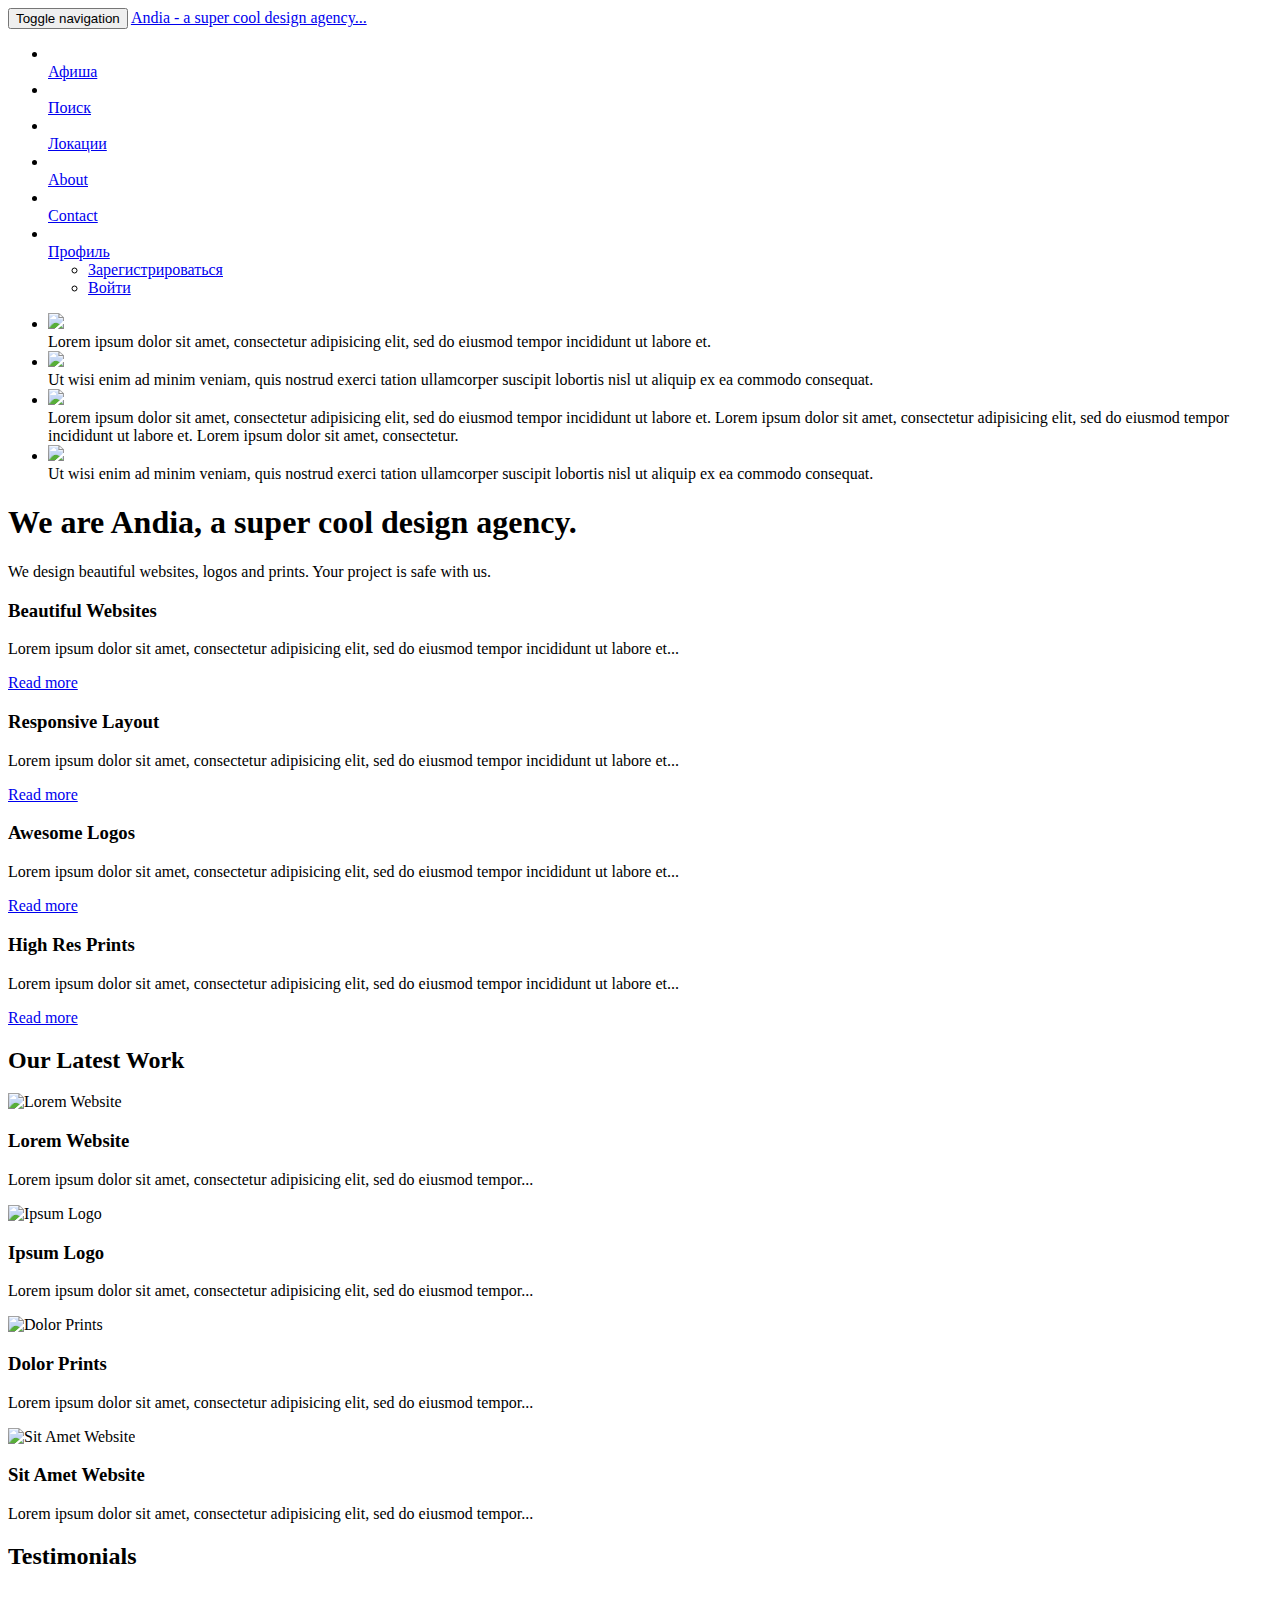
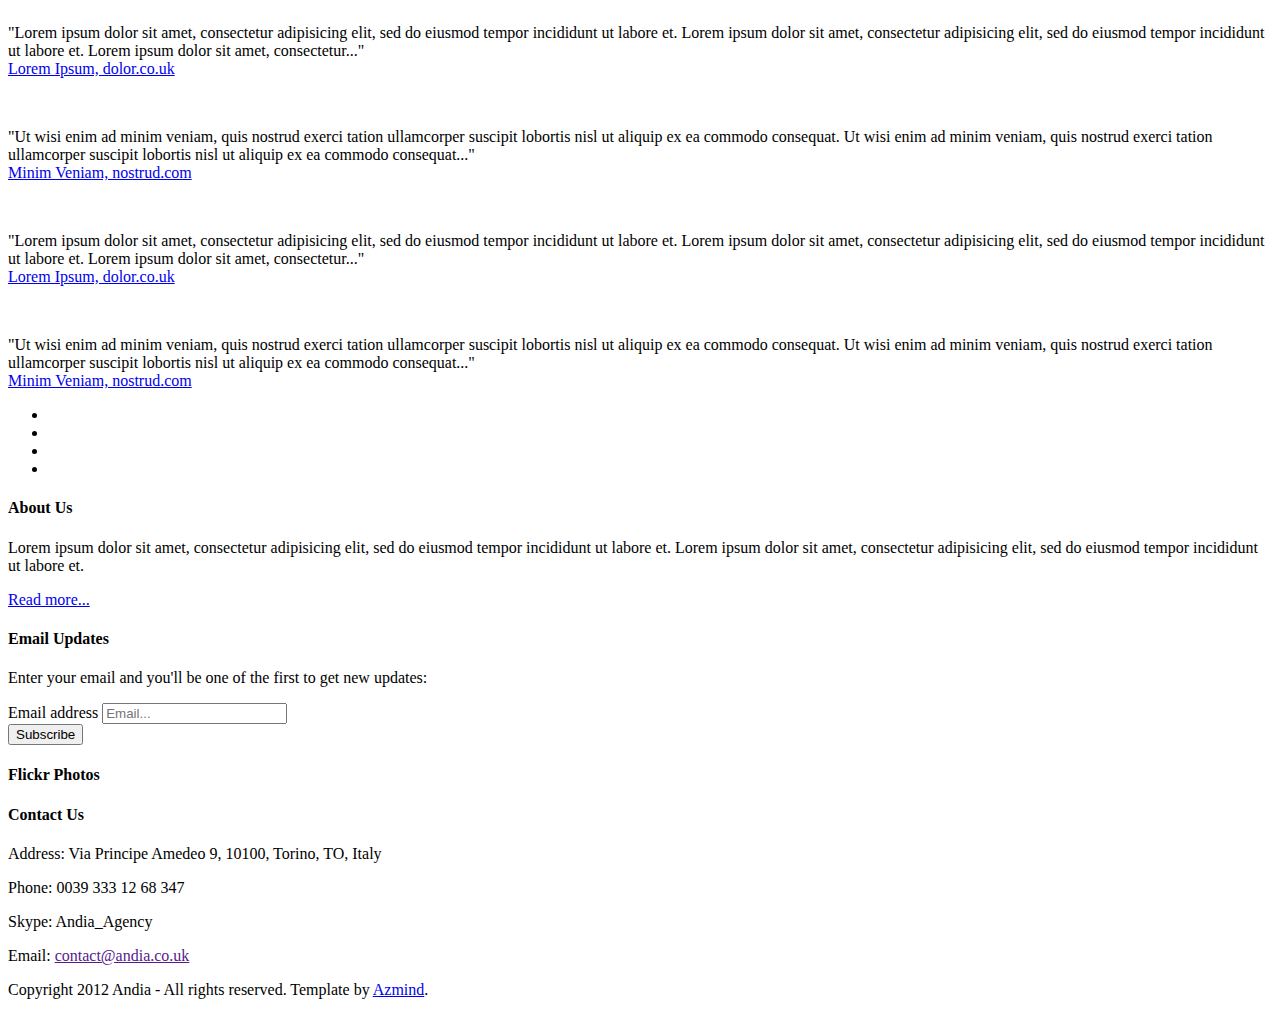
==== src/main/webapp/index.html @ d7ed509c "Start" ====
<!DOCTYPE html>
<html lang="en">

    <head>
        
        <meta charset="utf-8">
        <meta http-equiv="X-UA-Compatible" content="IE=edge">
        <meta name="viewport" content="width=device-width, initial-scale=1">
        <title>Andia - Responsive Agency Template</title>

        <!-- CSS -->
        <link rel="stylesheet" href="http://fonts.googleapis.com/css?family=Open+Sans:400italic,400">
        <link rel="stylesheet" href="http://fonts.googleapis.com/css?family=Droid+Sans">
        <link rel="stylesheet" href="http://fonts.googleapis.com/css?family=Lobster">
        <link rel="stylesheet" href="assets/bootstrap/css/bootstrap.min.css">
        <link rel="stylesheet" href="assets/font-awesome/css/font-awesome.min.css">
        <link rel="stylesheet" href="assets/css/animate.css">
        <link rel="stylesheet" href="assets/css/magnific-popup.css">
        <link rel="stylesheet" href="assets/flexslider/flexslider.css">
        <link rel="stylesheet" href="assets/css/form-elements.css">
        <link rel="stylesheet" href="assets/css/style.css">
        <link rel="stylesheet" href="assets/css/media-queries.css">

        <!-- HTML5 Shim and Respond.js IE8 support of HTML5 elements and media queries -->
        <!-- WARNING: Respond.js doesn't work if you view the page via file:// -->
        <!--[if lt IE 9]>
            <script src="https://oss.maxcdn.com/libs/html5shiv/3.7.0/html5shiv.js"></script>
            <script src="https://oss.maxcdn.com/libs/respond.js/1.4.2/respond.min.js"></script>
        <![endif]-->

        <!-- Favicon and touch icons -->
        <link rel="shortcut icon" href="assets/ico/favicon.ico">
        <link rel="apple-touch-icon-precomposed" sizes="144x144" href="assets/ico/apple-touch-icon-144-precomposed.png">
        <link rel="apple-touch-icon-precomposed" sizes="114x114" href="assets/ico/apple-touch-icon-114-precomposed.png">
        <link rel="apple-touch-icon-precomposed" sizes="72x72" href="assets/ico/apple-touch-icon-72-precomposed.png">
        <link rel="apple-touch-icon-precomposed" href="assets/ico/apple-touch-icon-57-precomposed.png">

    </head>

    <body>
        
        <!-- Top menu -->
		<nav class="navbar" role="navigation">
			<div class="container">
				<div class="navbar-header">
					<button type="button" class="navbar-toggle collapsed" data-toggle="collapse" data-target="#top-navbar-1">
						<span class="sr-only">Toggle navigation</span>
						<span class="icon-bar"></span>
						<span class="icon-bar"></span>
						<span class="icon-bar"></span>
					</button>
					<a class="navbar-brand" href="index.html">Andia - a super cool design agency...</a>
				</div>
				<!-- Collect the nav links, forms, and other content for toggling -->
				<div class="collapse navbar-collapse" id="top-navbar-1">
					<ul class="nav navbar-nav navbar-right">
						<li>
							<a href="index.html"><i class="fa fa-camera"></i><br>Афиша</a>
						</li>
						<li>
							<a href="portfolio.html"><i class="fa fa-camera"></i><br>Поиск</a>
						</li>
						<li>
							<a href="services.html"><i class="fa fa-tasks"></i><br>Локации</a>
						</li>
						<li>
							<a href="about.html"><i class="fa fa-user"></i><br>About</a>
						</li>
						<li>
							<a href="contact.html"><i class="fa fa-envelope"></i><br>Contact</a>
						</li>
						<li class="dropdown">
							<a href="#" class="dropdown-toggle" data-toggle="dropdown" data-hover="dropdown" data-delay="1000">
								<i class="fa fa-paperclip"></i><br>Профиль <span class="caret"></span>
							</a>
							<ul class="dropdown-menu" role="menu">
								<li><a href="pricing-tables.html">Зарегистрироваться</a></li>
								<li><a href="pricing-tables.html">Войти</a></li>
							</ul>
						</li>
					</ul>
				</div>
			</div>
		</nav>

        <!-- Slider -->
        <div class="slider-container">
            <div class="container">
                <div class="row">
                    <div class="col-sm-10 col-sm-offset-1 slider">
                        <div class="flexslider">
                            <ul class="slides">
                                <li data-thumb="assets/img/slider/1.jpg">
                                    <img src="assets/img/slider/1.jpg">
                                    <div class="flex-caption">
                                    	Lorem ipsum dolor sit amet, consectetur adipisicing elit, sed do eiusmod tempor incididunt ut labore et.
                                    </div>
                                </li>
                                <li data-thumb="assets/img/slider/2.jpg">
                                    <img src="assets/img/slider/2.jpg">
                                    <div class="flex-caption">
                                    	Ut wisi enim ad minim veniam, quis nostrud exerci tation ullamcorper suscipit 
                                    	lobortis nisl ut aliquip ex ea commodo consequat.
                                    </div>
                                </li>
                                <li data-thumb="assets/img/slider/3.jpg">
                                    <img src="assets/img/slider/3.jpg">
                                    <div class="flex-caption">
                                    	Lorem ipsum dolor sit amet, consectetur adipisicing elit, sed do eiusmod tempor incididunt ut labore et. 
                                    	Lorem ipsum dolor sit amet, consectetur adipisicing elit, sed do eiusmod tempor incididunt ut labore et. 
                                    	Lorem ipsum dolor sit amet, consectetur.
                                    </div>
                                </li>
                                <li data-thumb="assets/img/slider/4.jpg">
                                    <img src="assets/img/slider/4.jpg">
                                    <div class="flex-caption">
                                    	Ut wisi enim ad minim veniam, quis nostrud exerci tation ullamcorper suscipit 
                                    	lobortis nisl ut aliquip ex ea commodo consequat.
                                    </div>
                                </li>
                            </ul>
                        </div>
                    </div>
                </div>
            </div>
        </div>

        <!-- Presentation -->
        <div class="presentation-container">
        	<div class="container">
        		<div class="row">
	        		<div class="col-sm-12 wow fadeInLeftBig">
	            		<h1>We are <span class="violet">Andia</span>, a super cool design agency.</h1>
	            		<p>We design beautiful websites, logos and prints. Your project is safe with us.</p>
	            	</div>
            	</div>
        	</div>
        </div>

        <!-- Services -->
        <div class="services-container">
	        <div class="container">
	            <div class="row">
	            	<div class="col-sm-3">
		                <div class="service wow fadeInUp">
		                    <div class="service-icon"><i class="fa fa-eye"></i></div>
		                    <h3>Beautiful Websites</h3>
		                    <p>Lorem ipsum dolor sit amet, consectetur adipisicing elit, sed do eiusmod tempor incididunt ut labore et...</p>
		                    <a class="big-link-1" href="services.html">Read more</a>
		                </div>
					</div>
					<div class="col-sm-3">
		                <div class="service wow fadeInDown">
		                    <div class="service-icon"><i class="fa fa-table"></i></div>
		                    <h3>Responsive Layout</h3>
		                    <p>Lorem ipsum dolor sit amet, consectetur adipisicing elit, sed do eiusmod tempor incididunt ut labore et...</p>
		                    <a class="big-link-1" href="services.html">Read more</a>
		                </div>
	                </div>
	                <div class="col-sm-3">
		                <div class="service wow fadeInUp">
		                    <div class="service-icon"><i class="fa fa-magic"></i></div>
		                    <h3>Awesome Logos</h3>
		                    <p>Lorem ipsum dolor sit amet, consectetur adipisicing elit, sed do eiusmod tempor incididunt ut labore et...</p>
		                    <a class="big-link-1" href="services.html">Read more</a>
		                </div>
	                </div>
	                <div class="col-sm-3">
		                <div class="service wow fadeInDown">
		                    <div class="service-icon"><i class="fa fa-print"></i></div>
		                    <h3>High Res Prints</h3>
		                    <p>Lorem ipsum dolor sit amet, consectetur adipisicing elit, sed do eiusmod tempor incididunt ut labore et...</p>
		                    <a class="big-link-1" href="services.html">Read more</a>
		                </div>
	                </div>
	            </div>
	        </div>
        </div>

        <!-- Latest work -->
        <div class="work-container">
	        <div class="container">
	        	<div class="row">
		            <div class="col-sm-12 work-title wow fadeIn">
		                <h2>Our Latest Work</h2>
		            </div>
	            </div>
	            <div class="row">
	            	<div class="col-sm-3">
		                <div class="work wow fadeInUp">
		                    <img src="assets/img/portfolio/work1.jpg" alt="Lorem Website" data-at2x="assets/img/portfolio/work1.jpg">
		                    <h3>Lorem Website</h3>
		                    <p>Lorem ipsum dolor sit amet, consectetur adipisicing elit, sed do eiusmod tempor...</p>
		                    <div class="work-bottom">
		                        <a class="big-link-2 view-work" href="assets/img/portfolio/work1.jpg"><i class="fa fa-search"></i></a>
		                        <a class="big-link-2" href="portfolio.html"><i class="fa fa-link"></i></a>
		                    </div>
		                </div>
	                </div>
	                <div class="col-sm-3">
		                <div class="work wow fadeInDown">
		                    <img src="assets/img/portfolio/work2.jpg" alt="Ipsum Logo" data-at2x="assets/img/portfolio/work2.jpg">
		                    <h3>Ipsum Logo</h3>
		                    <p>Lorem ipsum dolor sit amet, consectetur adipisicing elit, sed do eiusmod tempor...</p>
		                    <div class="work-bottom">
		                        <a class="big-link-2 view-work" href="assets/img/portfolio/work2.jpg"><i class="fa fa-search"></i></a>
		                        <a class="big-link-2" href="portfolio.html"><i class="fa fa-link"></i></a>
		                    </div>
		                </div>
		            </div>
		            <div class="col-sm-3">
		                <div class="work wow fadeInUp">
		                    <img src="assets/img/portfolio/work3.jpg" alt="Dolor Prints" data-at2x="assets/img/portfolio/work3.jpg">
		                    <h3>Dolor Prints</h3>
		                    <p>Lorem ipsum dolor sit amet, consectetur adipisicing elit, sed do eiusmod tempor...</p>
		                    <div class="work-bottom">
		                        <a class="big-link-2 view-work" href="assets/img/portfolio/work3.jpg"><i class="fa fa-search"></i></a>
		                        <a class="big-link-2" href="portfolio.html"><i class="fa fa-link"></i></a>
		                    </div>
		                </div>
		            </div>
		            <div class="col-sm-3">
		                <div class="work wow fadeInDown">
		                    <img src="assets/img/portfolio/work4.jpg" alt="Sit Amet Website" data-at2x="assets/img/portfolio/work4.jpg">
		                    <h3>Sit Amet Website</h3>
		                    <p>Lorem ipsum dolor sit amet, consectetur adipisicing elit, sed do eiusmod tempor...</p>
		                    <div class="work-bottom">
		                        <a class="big-link-2 view-work" href="assets/img/portfolio/work4.jpg"><i class="fa fa-search"></i></a>
		                        <a class="big-link-2" href="portfolio.html"><i class="fa fa-link"></i></a>
		                    </div>
		                </div>
		            </div>
	            </div>
	        </div>
        </div>

        <!-- Testimonials -->
        <div class="testimonials-container">
	        <div class="container">
	        	<div class="row">
		            <div class="col-sm-12 testimonials-title wow fadeIn">
		                <h2>Testimonials</h2>
		            </div>
	            </div>
	            <div class="row">
	                <div class="col-sm-10 col-sm-offset-1 testimonial-list">
	                	<div role="tabpanel">
	                		<!-- Tab panes -->
	                		<div class="tab-content">
	                			<div role="tabpanel" class="tab-pane fade in active" id="tab1">
	                				<div class="testimonial-image">
	                					<img src="assets/img/testimonials/1.jpg" alt="" data-at2x="assets/img/testimonials/1.jpg">
	                				</div>
	                				<div class="testimonial-text">
		                                <p>
		                                	"Lorem ipsum dolor sit amet, consectetur adipisicing elit, sed do eiusmod tempor incididunt ut labore et. 
		                                	Lorem ipsum dolor sit amet, consectetur adipisicing elit, sed do eiusmod tempor incididunt ut labore et. 
		                                	Lorem ipsum dolor sit amet, consectetur..."<br>
		                                	<a href="#">Lorem Ipsum, dolor.co.uk</a>
		                                </p>
	                                </div>
	                			</div>
	                			<div role="tabpanel" class="tab-pane fade" id="tab2">
	                				<div class="testimonial-image">
	                					<img src="assets/img/testimonials/2.jpg" alt="" data-at2x="assets/img/testimonials/2.jpg">
	                				</div>
	                				<div class="testimonial-text">
		                                <p>
		                                	"Ut wisi enim ad minim veniam, quis nostrud exerci tation ullamcorper suscipit lobortis nisl ut aliquip 
		                                	ex ea commodo consequat. Ut wisi enim ad minim veniam, quis nostrud exerci tation ullamcorper suscipit 
		                                	lobortis nisl ut aliquip ex ea commodo consequat..."<br>
		                                	<a href="#">Minim Veniam, nostrud.com</a>
		                                </p>
	                                </div>
	                			</div>
	                			<div role="tabpanel" class="tab-pane fade" id="tab3">
	                				<div class="testimonial-image">
	                					<img src="assets/img/testimonials/3.jpg" alt="" data-at2x="assets/img/testimonials/3.jpg">
	                				</div>
	                				<div class="testimonial-text">
		                                <p>
		                                	"Lorem ipsum dolor sit amet, consectetur adipisicing elit, sed do eiusmod tempor incididunt ut labore et. 
		                                	Lorem ipsum dolor sit amet, consectetur adipisicing elit, sed do eiusmod tempor incididunt ut labore et. 
		                                	Lorem ipsum dolor sit amet, consectetur..."<br>
		                                	<a href="#">Lorem Ipsum, dolor.co.uk</a>
		                                </p>
	                                </div>
	                			</div>
	                			<div role="tabpanel" class="tab-pane fade" id="tab4">
	                				<div class="testimonial-image">
	                					<img src="assets/img/testimonials/1.jpg" alt="" data-at2x="assets/img/testimonials/1.jpg">
	                				</div>
	                				<div class="testimonial-text">
		                                <p>
		                                	"Ut wisi enim ad minim veniam, quis nostrud exerci tation ullamcorper suscipit lobortis nisl ut aliquip 
		                                	ex ea commodo consequat. Ut wisi enim ad minim veniam, quis nostrud exerci tation ullamcorper suscipit 
		                                	lobortis nisl ut aliquip ex ea commodo consequat..."<br>
		                                	<a href="#">Minim Veniam, nostrud.com</a>
		                                </p>
	                                </div>
	                			</div>
	                		</div>
	                		<!-- Nav tabs -->
	                		<ul class="nav nav-tabs" role="tablist">
	                			<li role="presentation" class="active">
	                				<a href="#tab1" aria-controls="tab1" role="tab" data-toggle="tab"></a>
	                			</li>
	                			<li role="presentation">
	                				<a href="#tab2" aria-controls="tab2" role="tab" data-toggle="tab"></a>
	                			</li>
	                			<li role="presentation">
	                				<a href="#tab3" aria-controls="tab3" role="tab" data-toggle="tab"></a>
	                			</li>
	                			<li role="presentation">
	                				<a href="#tab4" aria-controls="tab4" role="tab" data-toggle="tab"></a>
	                			</li>
	                		</ul>
	                	</div>
	                </div>
	            </div>
	        </div>
        </div>

        <!-- Footer -->
        <footer>
            <div class="container">
                <div class="row">
                    <div class="col-sm-3 footer-box wow fadeInUp">
                        <h4>About Us</h4>
                        <div class="footer-box-text">
	                        <p>
	                        	Lorem ipsum dolor sit amet, consectetur adipisicing elit, sed do eiusmod tempor incididunt ut labore et. 
	                        	Lorem ipsum dolor sit amet, consectetur adipisicing elit, sed do eiusmod tempor incididunt ut labore et.
	                        </p>
	                        <p><a href="about.html">Read more...</a></p>
                        </div>
                    </div>
                    <div class="col-sm-3 footer-box wow fadeInDown">
                        <h4>Email Updates</h4>
                        <div class="footer-box-text footer-box-text-subscribe">
                        	<p>Enter your email and you'll be one of the first to get new updates:</p>
                        	<form role="form" action="assets/subscribe.php" method="post">
		                    	<div class="form-group">
		                    		<label class="sr-only" for="subscribe-email">Email address</label>
		                        	<input type="text" name="email" placeholder="Email..." class="subscribe-email" id="subscribe-email">
		                        </div>
		                        <button type="submit" class="btn">Subscribe</button>
		                    </form>
		                    <p class="success-message"></p>
		                    <p class="error-message"></p>
                        </div>
                    </div>
                    <div class="col-sm-3 footer-box wow fadeInUp">
                        <h4>Flickr Photos</h4>
                        <div class="footer-box-text flickr-feed"></div>
                    </div>
                    <div class="col-sm-3 footer-box wow fadeInDown">
                        <h4>Contact Us</h4>
                        <div class="footer-box-text footer-box-text-contact">
	                        <p><i class="fa fa-map-marker"></i> Address: Via Principe Amedeo 9, 10100, Torino, TO, Italy</p>
	                        <p><i class="fa fa-phone"></i> Phone: 0039 333 12 68 347</p>
	                        <p><i class="fa fa-user"></i> Skype: Andia_Agency</p>
	                        <p><i class="fa fa-envelope"></i> Email: <a href="">contact@andia.co.uk</a></p>
                        </div>
                    </div>
                </div>
                <div class="row">
                	<div class="col-sm-12 wow fadeIn">
                		<div class="footer-border"></div>
                	</div>
                </div>
                <div class="row">
                    <div class="col-sm-7 footer-copyright wow fadeIn">
                        <p>Copyright 2012 Andia - All rights reserved. Template by <a href="http://azmind.com/free-bootstrap-themes-templates/">Azmind</a>.</p>
                    </div>
                    <div class="col-sm-5 footer-social wow fadeIn">
                        <a href="#"><i class="fa fa-facebook"></i></a>
                        <a href="#"><i class="fa fa-dribbble"></i></a>
                        <a href="#"><i class="fa fa-twitter"></i></a>
                        <a href="#"><i class="fa fa-pinterest"></i></a>
                    </div>
                </div>
            </div>
        </footer>

        <!-- Javascript -->
        <script src="assets/js/jquery-1.11.1.min.js"></script>
        <script src="assets/bootstrap/js/bootstrap.min.js"></script>
        <script src="assets/js/bootstrap-hover-dropdown.min.js"></script>
        <script src="assets/js/jquery.backstretch.min.js"></script>
        <script src="assets/js/wow.min.js"></script>
        <script src="assets/js/retina-1.1.0.min.js"></script>
        <script src="assets/js/jquery.magnific-popup.min.js"></script>
        <script src="assets/flexslider/jquery.flexslider-min.js"></script>
        <script src="assets/js/jflickrfeed.min.js"></script>
        <script src="assets/js/masonry.pkgd.min.js"></script>
        <script src="http://maps.google.com/maps/api/js?sensor=true"></script>
        <script src="assets/js/jquery.ui.map.min.js"></script>
        <script src="assets/js/scripts.js"></script>

    </body>

</html>
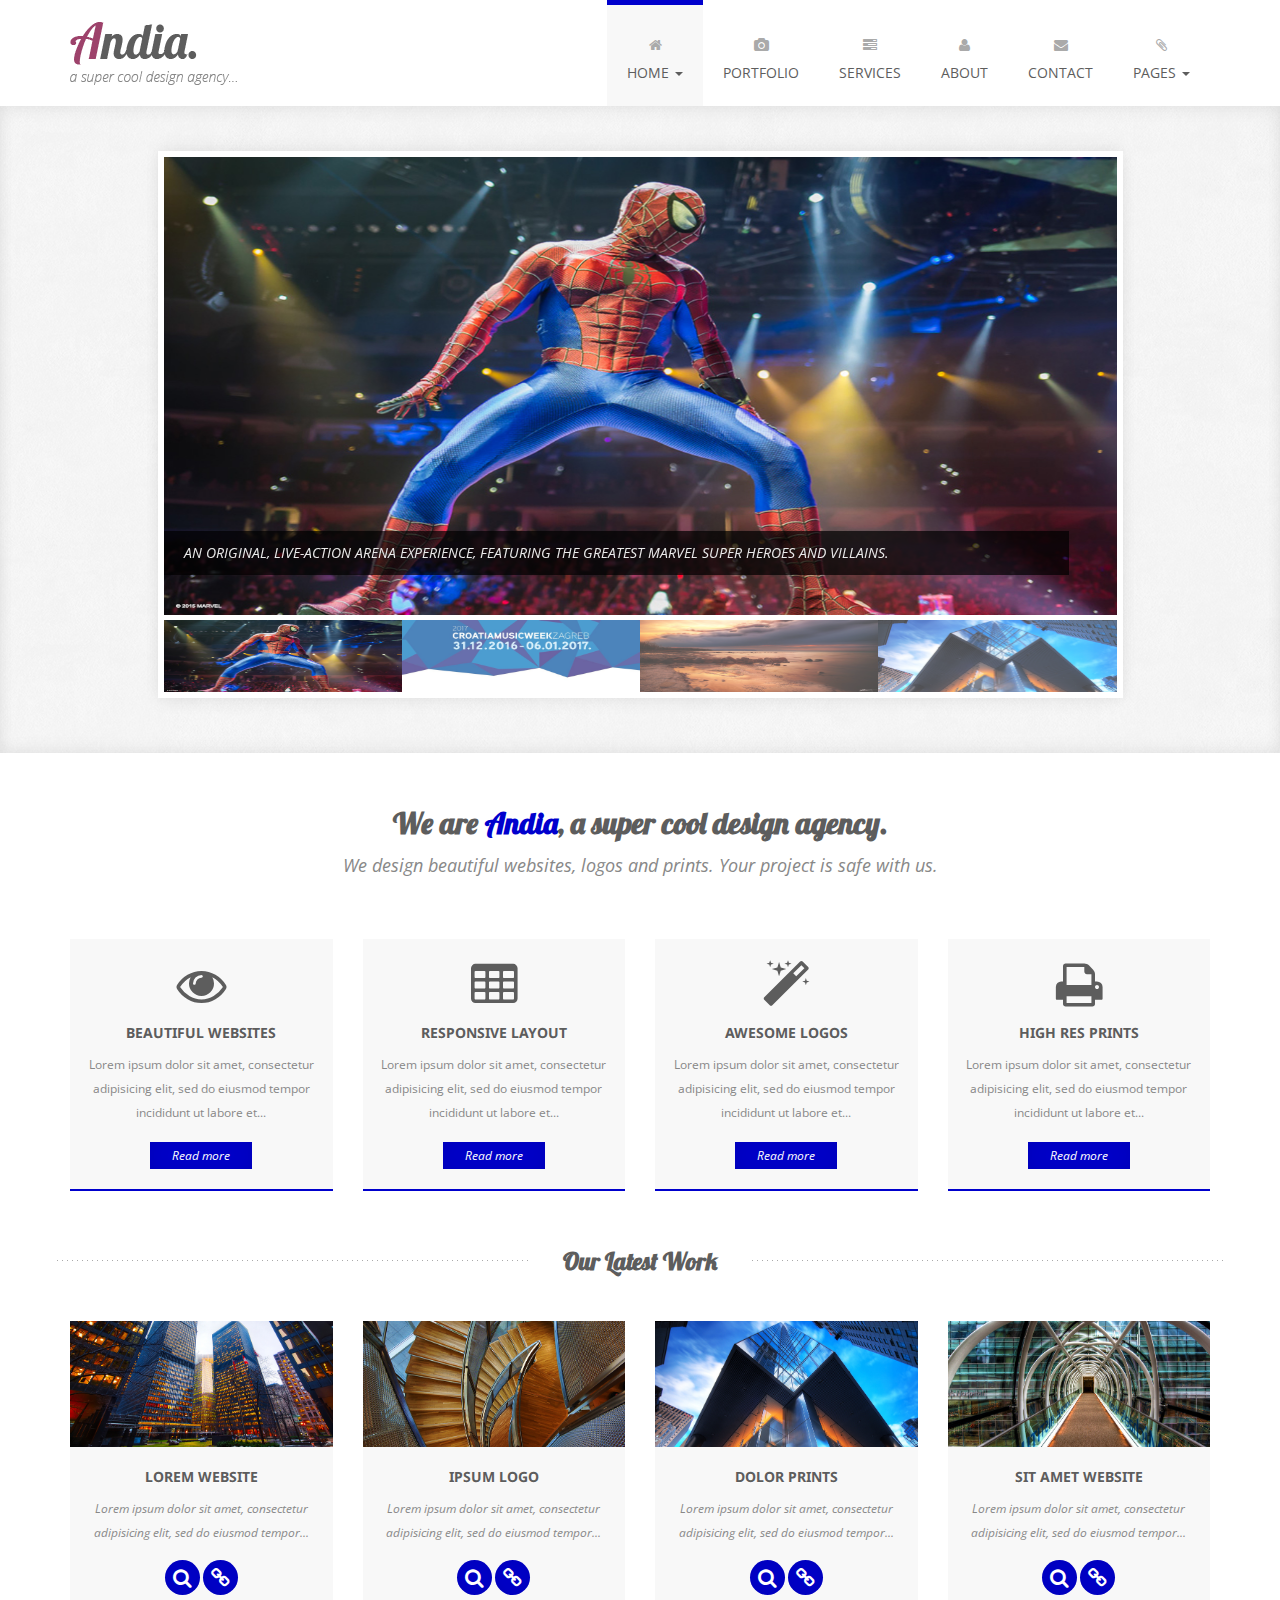
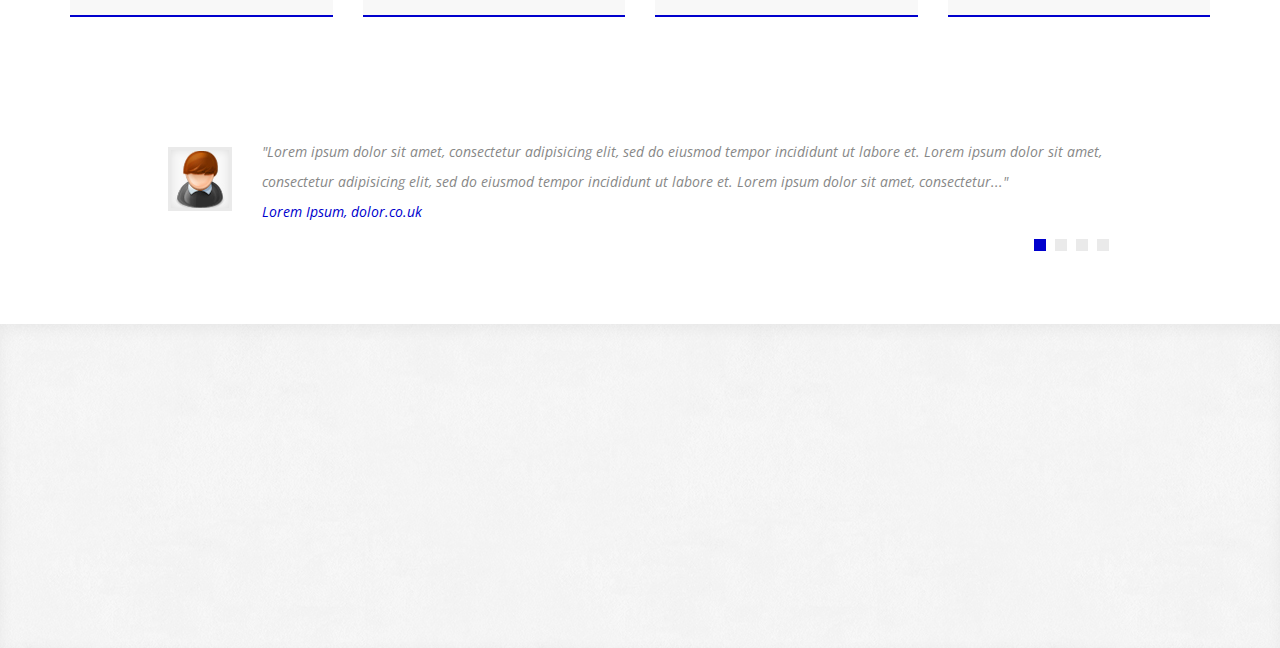
==== commit b928fe6f: "Old=>New Design update" ====
--- a/src/main/webapp/index.html
+++ b/src/main/webapp/index.html
@@ -54,14 +54,20 @@
 				<!-- Collect the nav links, forms, and other content for toggling -->
 				<div class="collapse navbar-collapse" id="top-navbar-1">
 					<ul class="nav navbar-nav navbar-right">
+						<li class="dropdown active">
+							<a href="#" class="dropdown-toggle" data-toggle="dropdown" data-hover="dropdown" data-delay="1000">
+								<i class="fa fa-home"></i><br>Home <span class="caret"></span>
+							</a>
+							<ul class="dropdown-menu dropdown-menu-left" role="menu">
+								<li class="active"><a href="index.html">Home</a></li>
+								<li><a href="index-2.html">Home 2</a></li>
+							</ul>
+						</li>
 						<li>
-							<a href="index.html"><i class="fa fa-camera"></i><br>Афиша</a>
+							<a href="portfolio.html"><i class="fa fa-camera"></i><br>Portfolio</a>
 						</li>
 						<li>
-							<a href="portfolio.html"><i class="fa fa-camera"></i><br>Поиск</a>
-						</li>
-						<li>
-							<a href="services.html"><i class="fa fa-tasks"></i><br>Локации</a>
+							<a href="services.html"><i class="fa fa-tasks"></i><br>Services</a>
 						</li>
 						<li>
 							<a href="about.html"><i class="fa fa-user"></i><br>About</a>
@@ -71,11 +77,10 @@
 						</li>
 						<li class="dropdown">
 							<a href="#" class="dropdown-toggle" data-toggle="dropdown" data-hover="dropdown" data-delay="1000">
-								<i class="fa fa-paperclip"></i><br>Профиль <span class="caret"></span>
+								<i class="fa fa-paperclip"></i><br>Pages <span class="caret"></span>
 							</a>
 							<ul class="dropdown-menu" role="menu">
-								<li><a href="pricing-tables.html">Зарегистрироваться</a></li>
-								<li><a href="pricing-tables.html">Войти</a></li>
+								<li><a href="pricing-tables.html">Pricing tables</a></li>
 							</ul>
 						</li>
 					</ul>
@@ -91,21 +96,20 @@
                         <div class="flexslider">
                             <ul class="slides">
                                 <li data-thumb="assets/img/slider/1.jpg">
-                                    <img src="assets/img/slider/1.jpg">
-                                    <div class="flex-caption">
-                                    	Lorem ipsum dolor sit amet, consectetur adipisicing elit, sed do eiusmod tempor incididunt ut labore et.
-                                    </div>
+                                    <img src="assets/img/slider/1.jpg" width="604" height="458">
+                                    <div class="flex-caption" style="bottom: 40px;">
+										AN ORIGINAL, LIVE-ACTION ARENA EXPERIENCE, FEATURING THE GREATEST MARVEL SUPER HEROES AND VILLAINS.
+									</div>
                                 </li>
                                 <li data-thumb="assets/img/slider/2.jpg">
-                                    <img src="assets/img/slider/2.jpg">
+                                    <img src="assets/img/slider/2.jpg" style="margin-bottom: 80px;">
                                     <div class="flex-caption">
-                                    	Ut wisi enim ad minim veniam, quis nostrud exerci tation ullamcorper suscipit 
-                                    	lobortis nisl ut aliquip ex ea commodo consequat.
+										Croatia Music Week is a week long event that is happening in Split in summer and Zagreb in winter.
                                     </div>
                                 </li>
                                 <li data-thumb="assets/img/slider/3.jpg">
                                     <img src="assets/img/slider/3.jpg">
-                                    <div class="flex-caption">
+                                    <div class="flex-caption" style="bottom: 40px;">
                                     	Lorem ipsum dolor sit amet, consectetur adipisicing elit, sed do eiusmod tempor incididunt ut labore et. 
                                     	Lorem ipsum dolor sit amet, consectetur adipisicing elit, sed do eiusmod tempor incididunt ut labore et. 
                                     	Lorem ipsum dolor sit amet, consectetur.
@@ -113,7 +117,7 @@
                                 </li>
                                 <li data-thumb="assets/img/slider/4.jpg">
                                     <img src="assets/img/slider/4.jpg">
-                                    <div class="flex-caption">
+                                    <div class="flex-caption" style="bottom: 40px;">
                                     	Ut wisi enim ad minim veniam, quis nostrud exerci tation ullamcorper suscipit 
                                     	lobortis nisl ut aliquip ex ea commodo consequat.
                                     </div>
--- a/src/main/webapp/assets/css/form-elements.css
+++ b/src/main/webapp/assets/css/form-elements.css
@@ -0,0 +1,80 @@
+
+input[type="text"], 
+textarea {
+    margin: 0;
+    padding: 0 6px;
+    vertical-align: middle;
+    background: none;
+    border: 1px solid #ddd;
+    font-family: 'Open Sans', sans-serif;
+    font-size: 13px;
+    font-weight: 400;
+    color: #888;
+    font-style: italic;
+    -moz-border-radius: 0; -webkit-border-radius: 0; border-radius: 0;
+    -moz-box-shadow: none; -webkit-box-shadow: none; box-shadow: none;
+    -o-transition: all .3s; -moz-transition: all .3s; -webkit-transition: all .3s; -ms-transition: all .3s; transition: all .3s;
+}
+
+input[type="text"]:focus, 
+textarea:focus {
+	outline: 0;
+    border: 1px solid #bbb;
+    -moz-box-shadow: none; -webkit-box-shadow: none; box-shadow: none;
+}
+
+input[type="text"]:-moz-placeholder, textarea:-moz-placeholder { color: #ccc; }
+input[type="text"]:-ms-input-placeholder, textarea:-ms-input-placeholder { color: #ccc; }
+input[type="text"]::-webkit-input-placeholder, textarea::-webkit-input-placeholder { color: #ccc; }
+
+
+button.btn {
+	height: 30px;
+    margin: 0;
+    padding: 0 20px;
+    vertical-align: middle;
+    background: #0000cd	;
+    border: 0;
+    font-family: 'Open Sans', sans-serif;
+    font-size: 13px;
+    font-weight: 400;
+    line-height: 30px;
+    color: #fff;
+    text-shadow: none;
+    -moz-border-radius: 0; -webkit-border-radius: 0; border-radius: 0;
+    -moz-box-shadow: 0 1px 25px 0 rgba(0,0,0,.05) inset, 0 -1px 25px 0 rgba(0,0,0,.05) inset;
+    -webkit-box-shadow: 0 1px 25px 0 rgba(0,0,0,.05) inset, 0 -1px 25px 0 rgba(0,0,0,.05) inset;
+    box-shadow: 0 1px 25px 0 rgba(0,0,0,.05) inset, 0 -1px 25px 0 rgba(0,0,0,.05) inset;
+    -o-transition: all .3s; -moz-transition: all .3s; -webkit-transition: all .3s; -ms-transition: all .3s; transition: all .3s;
+}
+
+button.btn:hover {
+	background: #5d5d5d;
+    border: 0;
+    color: #fff;
+    -moz-box-shadow: none; -webkit-box-shadow: none; box-shadow: none;
+}
+
+button.btn:active {
+	outline: 0;
+    background: #5d5d5d;
+    border: 0;
+    color: #fff;
+    -moz-box-shadow: 0 5px 10px 0 rgba(0,0,0,.15) inset, 0 -1px 25px 0 rgba(0,0,0,.05) inset;
+    -webkit-box-shadow: 0 5px 10px 0 rgba(0,0,0,.15) inset, 0 -1px 25px 0 rgba(0,0,0,.05) inset;
+    box-shadow: 0 5px 10px 0 rgba(0,0,0,.15) inset, 0 -1px 25px 0 rgba(0,0,0,.05) inset;
+}
+
+button.btn:focus {
+	outline: 0;
+    background: #5d5d5d;
+    border: 0;
+    color: #fff;
+}
+
+.btn:active:focus, .btn.active:focus {
+	outline: 0;
+    background: #5d5d5d;
+    border: 0;
+    color: #fff;
+}
--- a/src/main/webapp/assets/css/style.css
+++ b/src/main/webapp/assets/css/style.css
@@ -0,0 +1,1024 @@
+/*
+ *
+ * Template Name: Andia
+ * Template URI: http://azmind.com
+ * Description: Andia - Responsive Agency Template
+ * Author: Anli Zaimi
+ * Author URI: http://azmind.com
+ *
+ */
+
+
+body {
+    background: #fff;
+    text-align: center;
+    font-family: 'Open Sans', sans-serif;
+    color: #888;
+    font-size: 12px;
+}
+
+.violet { color: #0000cd; }
+
+a {
+    color: #0000cd;
+    text-decoration: none;
+    -o-transition: all .3s; -moz-transition: all .3s; -webkit-transition: all .3s; -ms-transition: all .3s; transition: all .3s;
+}
+a:hover, a:focus { color: #888; text-decoration: none; }
+
+strong { font-weight: bold; }
+
+img { max-width: 100%; }
+
+h1, h2 { line-height: 40px; }
+h3, h4 { line-height: 20px; }
+
+::-moz-selection { background: #0000cd; color: #fff; text-shadow: none; }
+::selection { background: #0000cd; color: #fff; text-shadow: none; }
+
+
+/***** Big links / buttons *****/
+
+a.big-link-1 {
+	display: inline-block;
+    padding: 5px 22px;
+    background: #0000cd;
+    color: #fff;
+    font-style: italic;
+    text-decoration: none;
+    -moz-box-shadow: 0 1px 25px 0 rgba(0,0,0,.05) inset, 0 -1px 25px 0 rgba(0,0,0,.05) inset;
+    -webkit-box-shadow: 0 1px 25px 0 rgba(0,0,0,.05) inset, 0 -1px 25px 0 rgba(0,0,0,.05) inset;
+    box-shadow: 0 1px 25px 0 rgba(0,0,0,.05) inset, 0 -1px 25px 0 rgba(0,0,0,.05) inset;
+}
+
+a.big-link-1:hover {
+    -moz-box-shadow: none; -webkit-box-shadow: none; box-shadow: none;
+}
+
+a.big-link-1:active {
+    -moz-box-shadow: 0 5px 10px 0 rgba(0,0,0,.15) inset, 0 -1px 25px 0 rgba(0,0,0,.05) inset;
+    -webkit-box-shadow: 0 5px 10px 0 rgba(0,0,0,.15) inset, 0 -1px 25px 0 rgba(0,0,0,.05) inset;
+    box-shadow: 0 5px 10px 0 rgba(0,0,0,.15) inset, 0 -1px 25px 0 rgba(0,0,0,.05) inset;
+}
+
+a.big-link-2 {
+    display: inline-block;
+    width: 35px;
+    height: 35px;
+    padding-top: 6px;
+    background: #0000cd;
+    font-size: 20px;
+    color: #fff;
+    line-height: 20px;
+    -moz-border-radius: 19px; -webkit-border-radius: 19px; border-radius: 19px;
+    -moz-box-shadow: 0 1px 25px 0 rgba(0,0,0,.05) inset, 0 -1px 25px 0 rgba(0,0,0,.05) inset;
+    -webkit-box-shadow: 0 1px 25px 0 rgba(0,0,0,.05) inset, 0 -1px 25px 0 rgba(0,0,0,.05) inset;
+    box-shadow: 0 1px 25px 0 rgba(0,0,0,.05) inset, 0 -1px 25px 0 rgba(0,0,0,.05) inset;
+}
+a.big-link-2 i { vertical-align: middle; }
+
+a.big-link-2:hover {
+    background: #5d5d5d;
+    -moz-box-shadow: none; -webkit-box-shadow: none; box-shadow: none;
+}
+
+a.big-link-2:active {
+    -moz-box-shadow: 0 5px 10px 0 rgba(0,0,0,.15) inset, 0 -1px 25px 0 rgba(0,0,0,.05) inset;
+    -webkit-box-shadow: 0 5px 10px 0 rgba(0,0,0,.15) inset, 0 -1px 25px 0 rgba(0,0,0,.05) inset;
+    box-shadow: 0 5px 10px 0 rgba(0,0,0,.15) inset, 0 -1px 25px 0 rgba(0,0,0,.05) inset;
+}
+
+a.big-link-3 {
+	display: inline-block;
+    padding: 5px 22px;
+    background: #0000cd;
+    font-size: 18px;
+    color: #fff;
+    font-style: italic;
+    line-height: 24px;
+    text-decoration: none;
+    -moz-box-shadow: 0 1px 25px 0 rgba(0,0,0,.05) inset, 0 -1px 25px 0 rgba(0,0,0,.05) inset;
+    -webkit-box-shadow: 0 1px 25px 0 rgba(0,0,0,.05) inset, 0 -1px 25px 0 rgba(0,0,0,.05) inset;
+    box-shadow: 0 1px 25px 0 rgba(0,0,0,.05) inset, 0 -1px 25px 0 rgba(0,0,0,.05) inset;
+}
+
+a.big-link-3:hover {
+    -moz-box-shadow: none; -webkit-box-shadow: none; box-shadow: none;
+}
+
+a.big-link-3:active {
+    -moz-box-shadow: 0 5px 10px 0 rgba(0,0,0,.15) inset, 0 -1px 25px 0 rgba(0,0,0,.05) inset;
+    -webkit-box-shadow: 0 5px 10px 0 rgba(0,0,0,.15) inset, 0 -1px 25px 0 rgba(0,0,0,.05) inset;
+    box-shadow: 0 5px 10px 0 rgba(0,0,0,.15) inset, 0 -1px 25px 0 rgba(0,0,0,.05) inset;
+}
+
+
+/***** Top menu *****/
+
+.navbar {
+	margin-bottom: 0;
+	background: #fff;
+	border: 0;
+	-moz-border-radius: 0; -webkit-border-radius: 0; border-radius: 0;
+}
+
+ul.navbar-nav {
+	font-size: 14px;
+	color: #888;
+	text-transform: uppercase;
+}
+
+ul.navbar-nav li a { padding: 23px 20px; background: #fff; border-top: 5px solid #fff; color: #5d5d5d; }
+ul.navbar-nav li.active a { background: #f8f8f8; border-color: #0000cd; color: #5d5d5d; }
+
+ul.navbar-nav li a:hover, ul.navbar-nav li a:focus { background: #0000cd; border-color: #0000cd; color: #fff; outline: 0; }
+
+.nav .open > a { background: #f8f8f8; border-color: #0000cd; color: #5d5d5d; }
+.nav .open > a:hover, .nav .open > a:focus { background: #0000cd; border-color: #0000cd; color: #fff; }
+
+ul.navbar-nav li a i { line-height: 35px; color: #aaa; }
+ul.navbar-nav li a:hover i, ul.navbar-nav li a:focus i { color: #fff; }
+
+.dropdown-menu {
+	border: 0;
+	-moz-border-radius: 0; -webkit-border-radius: 0; border-radius: 0;
+	-moz-box-shadow: 0 6px 10px rgba(0, 0, 0, .15); -webkit-box-shadow: 0 6px 10px rgba(0, 0, 0, .15); box-shadow: 0 6px 10px rgba(0, 0, 0, .15);
+}
+
+.dropdown-menu > .active > a { background: #fff; color: #5d5d5d; }
+.dropdown-menu > .active > a:hover, .dropdown-menu > .active > a:focus { background: #f8f8f8; color: #0000cd; }
+
+ul.navbar-nav li .dropdown-menu a { padding-top: 15px; padding-bottom: 15px; }
+ul.navbar-nav li.active .dropdown-menu a { background: #fff; color: #5d5d5d; border: 0; }
+ul.navbar-nav li.active .dropdown-menu a:hover, 
+ul.navbar-nav li.active .dropdown-menu a:focus { background: #0000aa; color: #fff; border: 0; }
+
+ul.navbar-nav li.active .dropdown-menu > .active > a { background: #f8f8f8; color: #0000aa; border: 0; }
+ul.navbar-nav li.active .dropdown-menu > .active > a:hover, 
+ul.navbar-nav li.active .dropdown-menu > .active > a:focus { background: #0000cd; color: #fff; border: 0; }
+
+.navbar>.container .navbar-brand { margin-left: 0; }
+
+.navbar-brand {
+	width: 167px;
+	height: 106px;
+	background: url(../img/logo.png) left center no-repeat;
+	text-indent: -99999px;
+}
+
+/***** Slider *****/
+
+.slider-container {
+    margin: 0 auto;
+    background: #f8f8f8 url(../img/pattern.jpg) left top repeat;
+    -moz-box-shadow: 0 5px 15px 0 rgba(0,0,0,.05) inset, 0 -5px 15px 0 rgba(0,0,0,.05) inset;
+    -webkit-box-shadow: 0 5px 15px 0 rgba(0,0,0,.05) inset, 0 -5px 15px 0 rgba(0,0,0,.05) inset;
+    box-shadow: 0 5px 15px 0 rgba(0,0,0,.05) inset, 0 -5px 15px 0 rgba(0,0,0,.05) inset;
+}
+
+.slider {
+	padding-left: 5px;
+	padding-right: 5px;
+}
+
+.flexslider {
+    margin-top: 45px;
+    margin-bottom: 55px;
+    border: 6px solid #fff;
+    -moz-border-radius: 0; -webkit-border-radius: 0; border-radius: 0;
+    -moz-box-shadow: 0 5px 15px 0 rgba(0,0,0,.05), 0 -5px 15px 0 rgba(0,0,0,.05);
+    -webkit-box-shadow: 0 5px 15px 0 rgba(0,0,0,.05), 0 -5px 15px 0 rgba(0,0,0,.05);
+    box-shadow: 0 5px 15px 0 rgba(0,0,0,.05), 0 -5px 15px 0 rgba(0,0,0,.05);
+}
+
+.flexslider .slides > li {
+	position: relative;
+}
+
+.flexslider .slides .embed-responsive.embed-responsive-16by9 {
+	padding-bottom: 48.1%;
+}
+
+.flex-caption {
+    position: absolute;
+    left: 0;
+    bottom: 20px;
+    width: 95%;
+    padding: 10px 20px;
+    background: #1d1d1d; /* browsers that don't support rgba */
+    background: rgba(0, 0, 0, .7);
+    font-size: 14px;
+    line-height: 24px;
+    color: #eaeaea;
+    text-align: left;
+    font-style: italic;
+}
+
+.flex-direction-nav a {
+	width: 60px;
+	height: 60px;
+	padding-top: 17px;
+	background: #0000cd;
+	color: #fff;
+	text-shadow: none;
+}
+
+.flex-direction-nav a:before { font-size: 26px; }
+
+.flex-direction-nav .flex-prev, .flex-direction-nav .flex-next { text-align: center; }
+
+
+/***** Slider 2 *****/
+
+.slider-2-container {
+	padding: 180px 0;
+}
+
+.slider-2-text {
+	padding: 30px 0 43px 0;
+	background: #1d1d1d; /* browsers that don't support rgba */
+    background: rgba(0, 0, 0, .7);
+    color: #fff;
+}
+
+.slider-2-text h1 {
+	padding-left: 30px;
+	padding-right: 30px;
+	font-family: 'Lobster', cursive;
+    font-size: 30px;
+    color: #fff;
+    font-weight: bold;
+}
+
+.slider-2-text p {
+	padding-left: 30px;
+	padding-right: 30px;
+	font-size: 18px;
+    font-style: italic;
+}
+
+
+/***** Presentation *****/
+
+.presentation-container {
+    margin-top: 30px;
+}
+
+.presentation-container h1 {
+    font-family: 'Lobster', cursive;
+    font-size: 30px;
+    color: #5d5d5d;
+    font-weight: bold;
+}
+
+.presentation-container p {
+    font-size: 18px;
+    font-style: italic;
+}
+
+
+/***** Services *****/
+
+.services-container {
+    margin-top: 10px;
+}
+
+.services-title {
+	margin-top: 40px;
+    background: url(../img/line.png) left center repeat-x;
+}
+
+.services-title h2 {
+    width: 200px;
+    margin: 0 auto;
+    background: #fff;
+    font-family: 'Lobster', cursive;
+    font-size: 24px;
+    color: #5d5d5d;
+    font-weight: bold;
+}
+
+.service {
+	margin-top: 40px;
+    padding: 15px 15px 20px 15px;
+    background: #f8f8f8;
+    border-bottom: 2px solid #0000cd;
+}
+
+.service:hover {
+    box-shadow: 0 5px 15px 0 rgba(0,0,0,.05), 0 1px 25px 0 rgba(0,0,0,.05) inset, 0 -1px 25px 0 rgba(0,0,0,.05) inset;
+    -o-transition: all .5s; -moz-transition: all .5s; -webkit-transition: all .5s; -ms-transition: all .5s; transition: all .5s;
+}
+
+.service .service-icon {
+    font-size: 50px;
+    line-height: 50px;
+    color: #5d5d5d;
+}
+
+.service .service-icon i { vertical-align: middle; }
+
+.service h3 {
+    margin-top: 13px;
+    font-family: 'Droid Sans', sans-serif;
+    font-size: 14px;
+    color: #5d5d5d;
+    font-weight: bold;
+    text-transform: uppercase;
+    text-shadow: 0 1px 0 rgba(255,255,255,.7);
+}
+
+.service p {
+    padding-bottom: 7px;
+    line-height: 24px;
+}
+
+
+/***** Latest work *****/
+
+.work-container {
+    margin-top: 50px;
+}
+
+.work-title {
+    background: url(../img/line.png) left center repeat-x;
+}
+
+.work-title h2 {
+    width: 220px;
+    margin: 0 auto;
+    background: #fff;
+    font-family: 'Lobster', cursive;
+    font-size: 24px;
+    color: #5d5d5d;
+    font-weight: bold;
+}
+
+.work {
+    margin-top: 40px;
+    padding-bottom: 20px;
+    background: #f8f8f8;
+    border-bottom: 2px solid #0000cd;
+}
+
+.work:hover img {
+    opacity: 0.7;
+    -o-transition: all .3s; -moz-transition: all .3s; -webkit-transition: all .3s; -ms-transition: all .3s; transition: all .3s;
+}
+
+.work:hover {
+    box-shadow: 0 5px 15px 0 rgba(0,0,0,.05), 0 1px 25px 0 rgba(0,0,0,.05) inset, 0 -1px 25px 0 rgba(0,0,0,.05) inset;
+    -o-transition: all .5s; -moz-transition: all .5s; -webkit-transition: all .5s; -ms-transition: all .5s; transition: all .5s;
+}
+
+.work .work-bottom {
+    margin-top: 15px;
+}
+
+.work h3 {
+    margin-top: 20px;
+    padding-left: 15px;
+    padding-right: 15px;
+    font-family: 'Droid Sans', sans-serif;
+    font-size: 14px;
+    color: #5d5d5d;
+    font-weight: bold;
+    text-transform: uppercase;
+    text-shadow: 0 1px 0 rgba(255,255,255,.7);
+}
+
+.work p {
+	padding-left: 15px;
+    padding-right: 15px;
+    line-height: 24px;
+    font-style: italic;
+}
+
+
+/***** Testimonials *****/
+
+.testimonials-container {
+    margin-top: 50px;
+    padding-bottom: 70px;
+}
+
+.testimonials-title {
+    background: url(../img/line.png) left center repeat-x;
+}
+
+.testimonials-title h2 {
+    width: 180px;
+    margin: 0 auto;
+    background: #fff;
+    font-family: 'Lobster', cursive;
+    font-size: 24px;
+    color: #5d5d5d;
+    font-weight: bold;
+}
+
+.testimonial-list {
+    margin-top: 30px;
+    text-align: left;
+}
+
+.testimonial-list .tab-pane { overflow: hidden; }
+
+.testimonial-list .testimonial-image {
+	float: left;
+	width: 10%;
+	margin: 10px 0 0 0;
+}
+.testimonial-list .testimonial-image img { max-width: 64px; border: 3px solid #eaeaea; }
+
+.testimonial-list .testimonial-text {
+	float: left;
+	width: 90%;
+	font-size: 14px;
+    line-height: 30px;
+    font-style: italic;
+}
+
+.testimonial-list .nav-tabs {
+    border: 0;
+    text-align: right;
+}
+
+.testimonial-list .nav-tabs li {
+	float: none;
+	display: inline-block;
+	margin-left: 2px;
+    margin-right: 2px;
+}
+
+.testimonial-list .nav-tabs li a {
+    width: 12px;
+    height: 12px;
+    padding: 0;
+    background: #eaeaea;
+    border: 0;
+    -moz-border-radius: 0; -webkit-border-radius: 0; border-radius: 0;
+}
+
+.testimonial-list .nav-tabs li a:hover { border: 0; background: #ddd; }
+.testimonial-list .nav-tabs li.active a { background: #0000cd; }
+
+
+/***** Footer *****/
+
+footer {
+    margin: 0 auto;
+    padding-bottom: 10px;
+    background: #f8f8f8 url(../img/pattern.jpg) left top repeat;
+    -moz-box-shadow: 0 5px 15px 0 rgba(0,0,0,.05) inset; -webkit-box-shadow: 0 5px 15px 0 rgba(0,0,0,.05) inset; box-shadow: 0 5px 15px 0 rgba(0,0,0,.05) inset;
+}
+
+.footer-box {
+    margin-top: 20px;
+    text-align: left;
+}
+
+.footer-box h4 {
+    margin-top: 20px;
+    font-family: 'Droid Sans', sans-serif;
+    font-size: 14px;
+    color: #5d5d5d;
+    font-weight: bold;
+    text-transform: uppercase;
+    text-shadow: 0 1px 0 rgba(255,255,255,.7);
+}
+
+.footer-box-text p {
+    line-height: 24px;
+}
+
+.footer-box-text-contact i {
+    padding-right: 7px;
+}
+
+.footer-box-text-subscribe form {
+	padding-bottom: 10px;
+}
+
+.footer-box-text-subscribe input[type="text"] {
+	width: 95%;
+	height: 26px;
+}
+
+/* Flickr feed */
+.flickr-feed {
+    margin: 16px 0 0 0;
+}
+
+.flickr-feed a {
+	display: inline-block;
+	width: 54px;
+	margin: 0 4px 4px 0;
+}
+.flickr-feed a:hover { opacity: 0.7; }
+.flickr-feed a img { border: 2px solid #eaeaea; }
+
+
+.footer-border {
+    margin-top: 30px;
+    border-top: 1px dashed #ddd;
+}
+
+.footer-copyright {
+    margin-top: 15px;
+    line-height: 24px;
+    text-align: left;
+}
+
+.footer-social {
+    margin-top: 5px;
+    text-align: right;
+}
+.footer-social a { margin: 0 0 0 10px; font-size: 26px; color: #888; }
+.footer-social a:hover, .footer-social a:focus { color: #0000cd; }
+
+
+/***** Page title *****/
+
+.page-title-container {
+    margin: 0 auto;
+    padding: 30px 0 35px 0;
+    background: #f8f8f8 url(../img/pattern.jpg) left top repeat;
+    text-align: left;
+    -moz-box-shadow: 0 5px 15px 0 rgba(0,0,0,.05) inset, 0 -5px 15px 0 rgba(0,0,0,.05) inset;
+    -webkit-box-shadow: 0 5px 15px 0 rgba(0,0,0,.05) inset, 0 -5px 15px 0 rgba(0,0,0,.05) inset;
+    box-shadow: 0 5px 15px 0 rgba(0,0,0,.05) inset, 0 -5px 15px 0 rgba(0,0,0,.05) inset;
+}
+
+.page-title-container h1 {
+    display: inline;
+    margin-left: 10px;
+    font-family: 'Lobster', cursive;
+    font-size: 24px;
+    color: #5d5d5d;
+    font-weight: bold;
+    text-shadow: 0 1px 0 rgba(255, 255, 255, .7);
+    vertical-align: middle;
+}
+
+.page-title-container p {
+    display: inline;
+    margin-left: 5px;
+    font-size: 14px;
+    font-style: italic;
+    vertical-align: middle;
+}
+
+.page-title-container i {
+    font-size: 46px;
+    color: #ccc;
+    vertical-align: middle;
+}
+
+
+/* ----- ABOUT PAGE ----- */
+
+/***** About us text *****/
+
+.about-us-container {
+    margin-top: 20px;
+}
+
+.about-us-text {
+    padding-top: 10px;
+    padding-bottom: 10px;
+    text-align: left;
+}
+
+.about-us-text h3 {
+    margin-top: 25px;
+    font-family: 'Droid Sans', sans-serif;
+    font-size: 16px;
+    color: #5d5d5d;
+    font-weight: bold;
+    text-transform: uppercase;
+    text-shadow: 0 1px 0 rgba(255,255,255,.7);
+}
+
+.about-us-text p {
+    line-height: 28px;
+    font-size: 13px;
+}
+
+/***** Meet our team *****/
+
+.team-container {
+    margin-top: 30px;
+}
+
+.team-title {
+    background: url(../img/line.png) left center repeat-x;
+}
+
+.team-title h2 {
+    width: 220px;
+    margin: 0 auto;
+    background: #fff;
+    font-family: 'Lobster', cursive;
+    font-size: 24px;
+    color: #5d5d5d;
+    font-weight: bold;
+}
+
+.team-box {
+    margin-top: 40px;
+    padding-bottom: 15px;
+    background: #f8f8f8;
+    border-bottom: 2px solid #0000cd;
+}
+
+.team-box:hover img {
+    opacity: 0.7;
+    -o-transition: all .3s; -moz-transition: all .3s; -webkit-transition: all .3s; -ms-transition: all .3s; transition: all .3s;
+}
+
+.team-box:hover {
+	-moz-box-shadow: 0 5px 15px 0 rgba(0,0,0,.05), 0 1px 25px 0 rgba(0,0,0,.05) inset, 0 -1px 25px 0 rgba(0,0,0,.05) inset;
+	-webkit-box-shadow: 0 5px 15px 0 rgba(0,0,0,.05), 0 1px 25px 0 rgba(0,0,0,.05) inset, 0 -1px 25px 0 rgba(0,0,0,.05) inset;
+    box-shadow: 0 5px 15px 0 rgba(0,0,0,.05), 0 1px 25px 0 rgba(0,0,0,.05) inset, 0 -1px 25px 0 rgba(0,0,0,.05) inset;
+    -o-transition: all .5s; -moz-transition: all .5s; -webkit-transition: all .5s; -ms-transition: all .5s; transition: all .5s;
+}
+
+.team-box h3 {
+    margin-top: 20px;
+    padding-left: 15px;
+    padding-right: 15px;
+    font-family: 'Droid Sans', sans-serif;
+    font-size: 14px;
+    color: #5d5d5d;
+    font-weight: bold;
+    text-transform: uppercase;
+    text-shadow: 0 1px 0 rgba(255,255,255,.7);
+}
+
+.team-box p {
+	padding-left: 15px;
+    padding-right: 15px;
+    line-height: 24px;
+    font-style: italic;
+}
+
+.team-social a { margin: 0 5px; font-size: 26px; }
+
+
+/* ----- CONTACT PAGE ----- */
+
+/***** Form *****/
+
+.contact-us-container {
+    margin-top: 20px;
+    padding-bottom: 50px;
+    text-align: left;
+}
+
+.contact-us-container h3 {
+    margin-top: 25px;
+    font-family: 'Droid Sans', sans-serif;
+    font-size: 16px;
+    color: #5d5d5d;
+    font-weight: bold;
+    text-transform: uppercase;
+    text-shadow: 0 1px 0 rgba(255,255,255,.7);
+}
+
+.contact-us-container p {
+    line-height: 28px;
+    font-size: 13px;
+}
+
+.contact-form {
+    padding-top: 25px;
+    padding-bottom: 30px;
+}
+
+.contact-form form {
+    margin-top: 25px;
+}
+
+.contact-form form .form-group {
+	margin-bottom: 20px;
+}
+
+.contact-form input[type="text"] { width: 95%; height: 34px; }
+.contact-form textarea { width: 95%; height: 170px; padding-top: 6px; padding-bottom: 6px; }
+.contact-form label { font-size: 13px; font-weight: 400; }
+.contact-form label .error-label { font-style: italic }
+.contact-form button { margin-top: 5px; padding: 0 45px; }
+
+/***** Google map *****/
+
+.contact-address {
+	padding-bottom: 15px;
+}
+
+.contact-address .map {
+    margin: 20px 0 40px 0;
+    height: 300px;
+    border: 5px solid #f8f8f8;
+}
+
+
+/* ----- SERVICES PAGE ----- */
+
+/***** Services full width text *****/
+
+.services-full-width-container {
+    margin-top: 20px;
+}
+
+.services-full-width-text {
+    padding-top: 10px;
+    text-align: left;
+}
+
+.services-full-width-text h3 {
+    margin-top: 25px;
+    font-family: 'Droid Sans', sans-serif;
+    font-size: 16px;
+    color: #5d5d5d;
+    font-weight: bold;
+    text-transform: uppercase;
+    text-shadow: 0 1px 0 rgba(255,255,255,.7);
+}
+
+.services-full-width-text p {
+    line-height: 28px;
+    font-size: 13px;
+}
+
+/***** Services half width text *****/
+
+.services-half-width-container {
+    margin-top: 20px;
+}
+
+.services-half-width-text {
+    padding-top: 10px;
+    padding-bottom: 10px;
+    text-align: left;
+}
+
+.services-half-width-text h3 {
+    margin-top: 25px;
+    font-family: 'Droid Sans', sans-serif;
+    font-size: 16px;
+    color: #5d5d5d;
+    font-weight: bold;
+    text-transform: uppercase;
+    text-shadow: 0 1px 0 rgba(255,255,255,.7);
+}
+
+.services-half-width-text p {
+    line-height: 28px;
+    font-size: 13px;
+}
+
+/***** Call to action *****/
+
+.call-to-action-container {
+    margin-top: 20px;
+    padding-bottom: 50px;
+}
+
+.call-to-action-text {
+    padding-top: 25px;
+    padding-bottom: 15px;
+    background: #f8f8f8;
+    text-align: left;
+    overflow: hidden;
+}
+
+.call-to-action-text:hover {
+	-moz-box-shadow: 0 3px 10px 0 rgba(0,0,0,.05), 0 1px 25px 0 rgba(0,0,0,.05) inset, 0 -1px 25px 0 rgba(0,0,0,.05) inset;
+	-webkit-box-shadow: 0 3px 10px 0 rgba(0,0,0,.05), 0 1px 25px 0 rgba(0,0,0,.05) inset, 0 -1px 25px 0 rgba(0,0,0,.05) inset;
+    box-shadow: 0 3px 10px 0 rgba(0,0,0,.05), 0 1px 25px 0 rgba(0,0,0,.05) inset, 0 -1px 25px 0 rgba(0,0,0,.05) inset;
+    -o-transition: all .5s; -moz-transition: all .5s; -webkit-transition: all .5s; -ms-transition: all .5s; transition: all .5s;
+}
+
+.call-to-action-text p {
+    float: left;
+    width: 80%;
+    padding-left: 25px;
+    line-height: 30px;
+    font-size: 18px;
+    font-style: italic;
+}
+
+.call-to-action-text .call-to-action-button {
+    float: left;
+    width: 20%;
+    padding-right: 25px;
+    margin-bottom: 10px;
+    text-align: right;
+}
+
+
+/* ----- PORTFOLIO PAGE ----- */
+
+.portfolio-container {
+    margin-top: 20px;
+    padding-bottom: 50px;
+}
+
+.portfolio-filters {
+	padding-top: 35px;
+	padding-bottom: 10px;
+	font-family: 'Droid Sans', sans-serif;
+    font-size: 16px;
+    color: #5d5d5d;
+    font-weight: bold;
+    text-align: left;
+    text-transform: uppercase;
+    text-shadow: 0 1px 0 rgba(255,255,255,.7);
+}
+
+.portfolio-filters a { color: #5d5d5d; }
+.portfolio-filters a:hover, .portfolio-filters a.active { color: #0000cd; }
+
+.portfolio-box {
+	width: 255px;
+	margin: 40px 15px 0 15px;
+}
+
+.portfolio-box img {
+	-o-transition: all .3s; -moz-transition: all .3s; -webkit-transition: all .3s; -ms-transition: all .3s; transition: all .3s;
+}
+.portfolio-box:hover img { opacity: 0.7; }
+
+.portfolio-box-container {
+	position: relative;
+	background: #f8f8f8;
+    border-bottom: 2px solid #0000cd;
+}
+
+.portfolio-box-container:hover {
+    box-shadow: 0 5px 15px 0 rgba(0,0,0,.05), 0 1px 25px 0 rgba(0,0,0,.05) inset, 0 -1px 25px 0 rgba(0,0,0,.05) inset;
+    -o-transition: all .5s; -moz-transition: all .5s; -webkit-transition: all .5s; -ms-transition: all .5s; transition: all .5s;
+}
+
+.portfolio-box-container .embed-responsive.embed-responsive-16by9 {
+	padding-bottom: 48%;
+}
+
+.portfolio-box-icon {
+	position: absolute;
+	top: 10px;
+	right: 10px;
+	width: 35px;
+    height: 35px;
+    padding-top: 7.5px;
+    padding-left: 3px;
+    background: #1d1d1d; /* browsers that don't support rgba */
+    background: rgba(0, 0, 0, .7);
+    font-size: 20px;
+    color: #fff;
+    line-height: 20px;
+    -moz-border-radius: 19px; -webkit-border-radius: 19px; border-radius: 19px;
+}
+
+.portfolio-box-text {
+	padding: 0 15px 20px 15px;
+}
+
+.portfolio-box-text h3 {
+	cursor: pointer;
+    margin-top: 20px;
+    font-family: 'Droid Sans', sans-serif;
+    font-size: 14px;
+    color: #5d5d5d;
+    font-weight: bold;
+    text-transform: uppercase;
+    text-shadow: 0 1px 0 rgba(255,255,255,.7);
+}
+
+.portfolio-box-text p {
+    line-height: 24px;
+    font-style: italic;
+}
+
+
+/* ----- PRICING TABLES PAGE ----- */
+
+/* pricing 1 */
+.pricing-1-container {
+    margin-top: 47px;
+}
+
+.pricing-1-title {
+    background: url(../img/line.png) left center repeat-x;
+}
+
+.pricing-1-title h2 {
+    width: 160px;
+    margin: 0 auto;
+    background: #fff;
+    font-family: 'Lobster', cursive;
+    font-size: 24px;
+    color: #5d5d5d;
+    font-weight: bold;
+}
+
+.pricing-1-box {
+	padding-top: 40px;
+	padding-bottom: 20px;
+}
+
+.pricing-1-box-inner {
+	background: #f8f8f8;
+}
+
+.pricing-1-box-inner:hover {
+    box-shadow: 0 5px 15px 0 rgba(0,0,0,.05), 0 1px 25px 0 rgba(0,0,0,.05) inset, 0 -1px 25px 0 rgba(0,0,0,.05) inset;
+    -o-transition: all .5s; -moz-transition: all .5s; -webkit-transition: all .5s; -ms-transition: all .5s; transition: all .5s;
+}
+
+.pricing-1-box-price {
+	padding: 20px 0 7px 0;
+	background: #eee;
+	font-family: 'Droid Sans', sans-serif;
+	font-size: 42px;
+	color: #5d5d5d;
+    line-height: 54px;
+    text-shadow: 0 1px 0 rgba(255,255,255,.7);
+}
+.pricing-1-box-best .pricing-1-box-price {
+	background: #0000cd;
+	color: #fff;
+	text-shadow: none;
+}
+
+.pricing-1-box-price span {
+	font-family: 'Open Sans', sans-serif;
+	font-size: 14px;
+	color: #888;
+    line-height: 30px;
+    font-style: italic;
+    text-shadow: none;
+}
+.pricing-1-box-best .pricing-1-box-price span {
+	color: #fff;
+}
+
+.pricing-1-box h3 {
+	margin-top: 0;
+	margin-bottom: 0;
+	padding: 10px 20px;
+	background: #eee;
+	font-family: 'Droid Sans', sans-serif;
+	font-size: 16px;
+	color: #5d5d5d;
+	font-weight: bold;
+	text-transform: uppercase;
+	text-shadow: 0 1px 0 rgba(255,255,255,.7);
+}
+.pricing-1-box.pricing-1-box-best h3 {
+	background: #0000cd;
+	color: #fff;
+	text-shadow: none;
+}
+
+.pricing-1-box h4 {
+	margin-top: 0;
+	margin-bottom: 2px;
+	padding: 10px 20px;
+	background: #e8e8e8;
+	font-family: 'Droid Sans', sans-serif;
+	font-size: 14px;
+	color: #5d5d5d;
+    line-height: 30px;
+    font-weight: bold;
+    text-transform: uppercase;
+    text-shadow: 0 1px 0 rgba(255,255,255,.7);
+}
+.pricing-1-box.pricing-1-box-best h4 {
+	background: #8d3b60;
+	color: #fff;
+	text-shadow: none;
+}
+
+.pricing-1-box-features ul {
+	margin: 0;
+	padding: 0;
+	list-style: none;
+}
+
+.pricing-1-box-features li {
+	padding: 10px 20px;
+	border-bottom: 1px solid #eee;
+	font-size: 14px;
+    line-height: 18px;
+}
+
+.pricing-1-box-sign-up {
+	padding: 25px 0;
+}
+
+/* pricing 2 */
+.pricing-2-container {
+    margin-top: 30px;
+    padding-bottom: 40px;
+}
--- a/src/main/webapp/assets/css/media-queries.css
+++ b/src/main/webapp/assets/css/media-queries.css
@@ -0,0 +1,91 @@
+
+@media (min-width: 992px) and (max-width: 1199px) {
+	
+	.portfolio-box { width: 205px; }
+	
+	.testimonial-list .testimonial-image { width: 12%; }
+	.testimonial-list .testimonial-text { width: 88%; }
+	
+}
+
+@media (min-width: 768px) and (max-width: 991px) {
+	
+	ul.navbar-nav li a { padding-left: 15px; padding-right: 15px; }
+	
+    .portfolio-box { width: 210px; }
+    
+    .testimonial-list .testimonial-image { width: 15%; }
+	.testimonial-list .testimonial-text { width: 85%; }
+	
+	.call-to-action-text p { width: 75%; }
+	.call-to-action-text .call-to-action-button { width: 25%; }
+	
+	.flickr-feed a { width: 50px; margin-right: 2px; }
+
+}
+
+@media (max-width: 860px) {
+	
+	.flex-direction-nav a { top: 30px; width: 30px; height: 30px; padding-top: 7px; }
+	.flex-direction-nav a:before { font-size: 18px; }
+	.flex-caption { width: 100%; bottom: 0; }
+	
+}
+
+@media (max-width: 767px) {
+	
+	.navbar>.container .navbar-brand { margin-left: 15px; }
+	.navbar-collapse { border: 0; }
+	.navbar-toggle { margin-top: 16px; }
+	.navbar-toggle .icon-bar { background: #5d5d5d; }
+	ul.navbar-nav li a { padding: 15px 20px; text-align: left; }
+	ul.navbar-nav li a br { display: none; }
+	ul.navbar-nav li a i { padding-right: 7px; }
+	.navbar-nav .open .dropdown-menu > li > a, .navbar-nav .open .dropdown-menu .dropdown-header { padding: 15px 20px; }
+	
+	.slider-2-text h1, .slider-2-text p { padding-left: 15px; padding-right: 15px; }
+	
+	.page-title-container p { display: block; margin: 10px 0 6px 0; line-height: 24px; }
+	
+	.portfolio-masonry { padding: 0; }
+    .portfolio-box { width: 100%; margin: 30px 0 0 0; padding: 0 30px; }
+	
+	.testimonial-list .testimonial-image { float: none; width: auto; text-align: center; }
+	.testimonial-list .testimonial-text { float: none; width: auto; margin-top: 30px; text-align: center; }
+	.testimonial-list .nav-tabs { margin-top: 20px; text-align: center; }
+	
+	.call-to-action-text p { float: none; width: auto; padding-left: 0; text-align: center; }
+	.call-to-action-text .call-to-action-button { float: none; width: auto; margin-top: 15px; margin-bottom: 15px; padding-right: 0; text-align: center; }
+	
+	footer { padding-top: 20px; }
+	.footer-box { text-align: center; }
+	.footer-box-text-subscribe input[type="text"] { max-width: 300px; }
+	.flickr-feed a { margin-left: 2px; margin-right: 2px; }
+	.footer-copyright, .footer-social { text-align: center; }
+	.footer-social a { margin: 0 5px; }
+
+}
+
+@media (max-width: 400px) {
+	
+	.flex-caption { display: none; }
+	
+}
+
+
+/* Retina-ize images/icons */
+
+@media
+only screen and (-webkit-min-device-pixel-ratio: 2),
+only screen and (   min--moz-device-pixel-ratio: 2),
+only screen and (     -o-min-device-pixel-ratio: 2/1),
+only screen and (        min-device-pixel-ratio: 2),
+only screen and (                min-resolution: 192dpi),
+only screen and (                min-resolution: 2dppx) {
+	
+	/* logo */
+    .navbar-brand {
+    	background-image: url(../img/logo@2x.png) !important; background-repeat: no-repeat !important; background-size: 167px 63px !important;
+    }
+	
+}
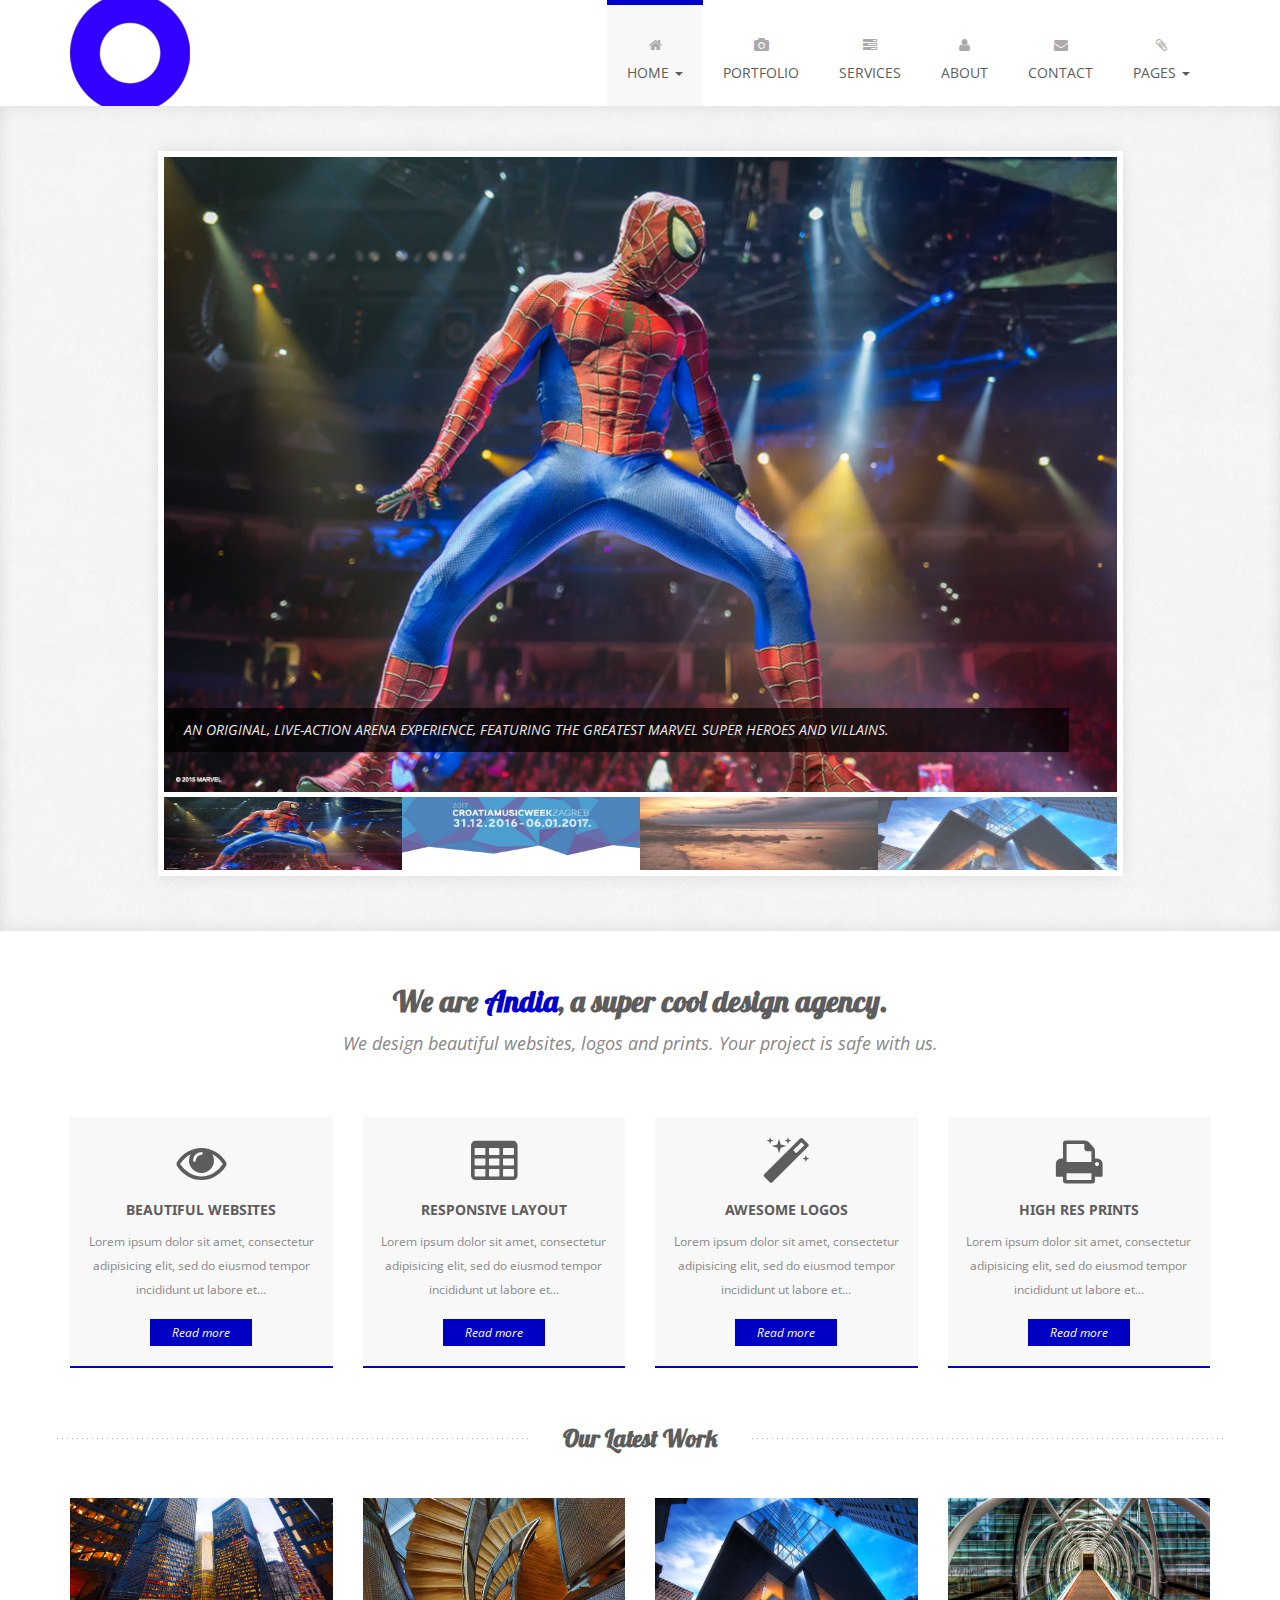
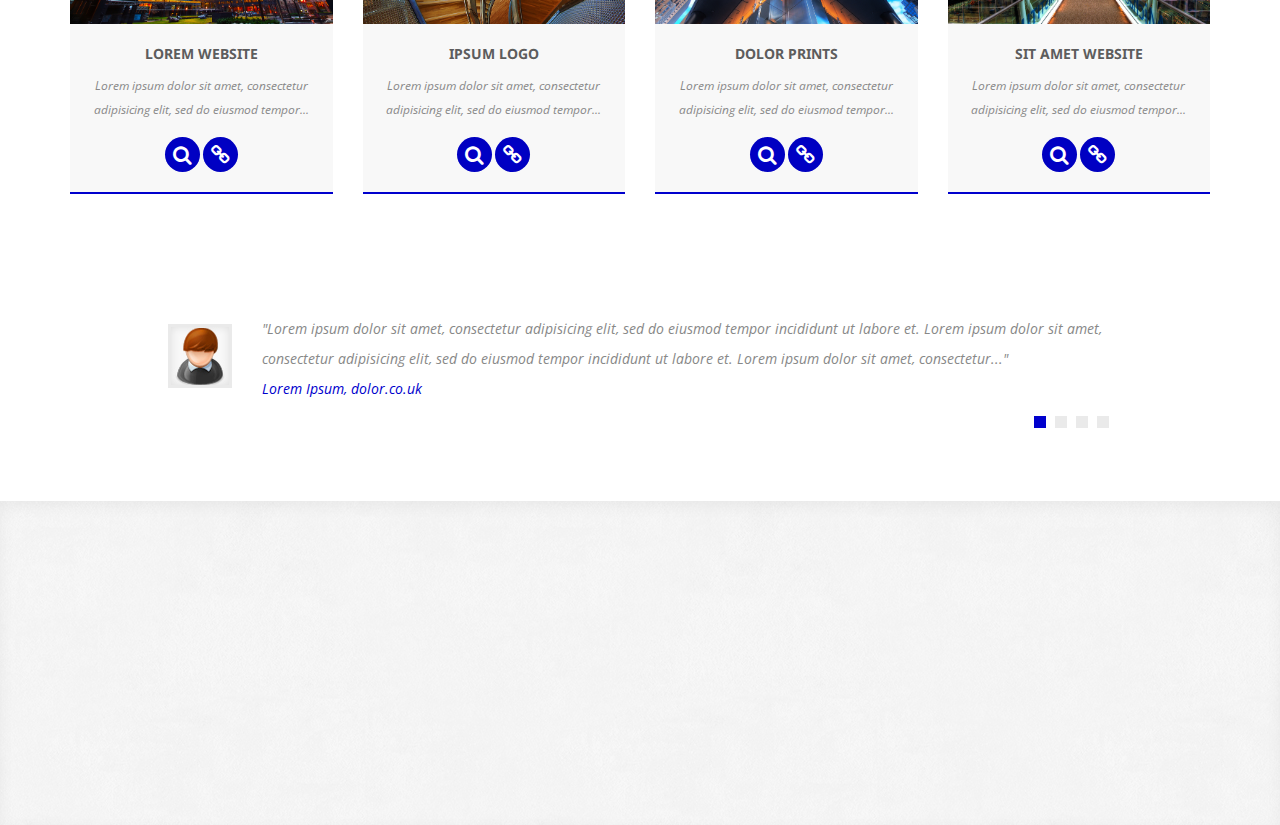
==== commit e965fd40: "Small fix" ====
--- a/src/main/webapp/index.html
+++ b/src/main/webapp/index.html
@@ -96,7 +96,7 @@
                         <div class="flexslider">
                             <ul class="slides">
                                 <li data-thumb="assets/img/slider/1.jpg">
-                                    <img src="assets/img/slider/1.jpg" width="604" height="458">
+                                    <img src="assets/img/slider/1.jpg"><!-- width="604" height="458"-->
                                     <div class="flex-caption" style="bottom: 40px;">
 										AN ORIGINAL, LIVE-ACTION ARENA EXPERIENCE, FEATURING THE GREATEST MARVEL SUPER HEROES AND VILLAINS.
 									</div>
